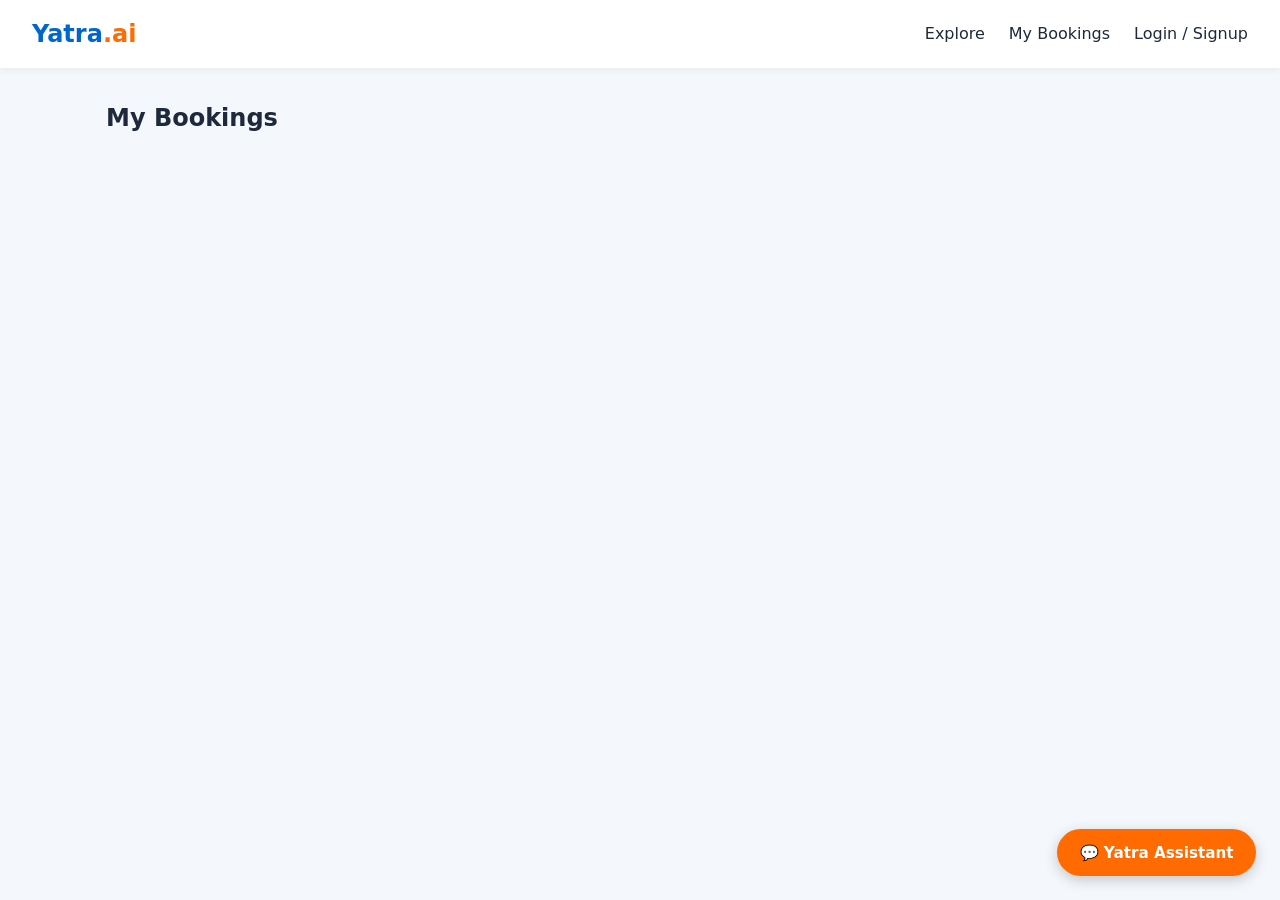
==== frontend/bookings.html @ 134d505e "S2: complete Yatra app with GitHub Actions CI" ====
<!DOCTYPE html>
<html lang="en">
<head>
  <meta charset="UTF-8" />
  <title>My Bookings - Yatra</title>
  <link rel="stylesheet" href="style.css" />
</head>
<body>
  <nav id="navbar"></nav>
  <div class="container">
    <h2 style="margin-bottom:1rem;">My Bookings</h2>
    <div id="bookings-list" class="grid"></div>
  </div>

  <script src="app.js"></script>
  <script src="chat.js"></script>
  <script>
    async function loadBookings() {
      if (!getToken()) {
        window.location.href = "login.html";
        return;
      }
      const list = document.getElementById("bookings-list");
      try {
        const bookings = await apiFetch("/bookings");
        if (!bookings.length) {
          list.innerHTML = "<p>No bookings yet. Go explore!</p>";
          return;
        }
        list.innerHTML = bookings.map(b => `
          <div class="card item-card">
            <div>
              <span class="badge ${b.status}">${b.status.toUpperCase()}</span>
              <h3 style="margin-top:0.5rem;">Booking #${b.id} (${b.item_type})</h3>
              <p style="color:var(--muted); font-size:0.9rem;">Date: ${b.travel_date} · Travellers: ${b.travellers}</p>
              <p class="price" style="margin-top:0.4rem;">₹${b.amount}</p>
            </div>
            <div style="display:flex; gap:0.5rem; flex-wrap:wrap;">
              ${b.status === "pending_payment" ? `<button class="btn-accent" onclick="payBooking(${b.id})">Pay Now</button>` : ""}
              ${b.status === "confirmed" ? `<button class="btn-outline" onclick="viewReceipt(${b.id})">Receipt</button>` : ""}
              ${b.status !== "cancelled" ? `<button class="btn-outline" onclick="editBooking(${b.id}, '${b.travel_date}',${b.travellers})">Edit</button>` : ""}
              ${b.status !== "cancelled" ? `<button class="btn-danger" onclick="cancelBooking(${b.id})">Cancel</button>` : ""}
            </div>
          </div>
        `).join("");
      } catch (err) {
        list.innerHTML = `<p style="color:var(--danger)">${err.message}</p>`;
      }
    }

    async function editBooking(bookingId, currentDate, currentTravellers) {
      const newDate = prompt("Enter new travel date (YYYY-MM-DD):", currentDate);
      if (!newDate) return;
      const newTravellersStr = prompt("Enter number of travellers (1-10):", String(currentTravellers));
      if (!newTravellersStr) return;
      const newTravellers = parseInt(newTravellersStr, 10);

      try {
        await apiFetch(`/bookings/${bookingId}`, {
          method: "PATCH",
          body: JSON.stringify({ travel_date: newDate, travellers: newTravellers }),
        });
        alert("Booking updated!");
        loadBookings();
      } catch (err) {
        alert(`Update failed: ${err.message}`);
      }
    }

    async function payBooking(bookingId) {
      const card = prompt("Enter 16-digit card number (use 4111111111111111 for success, 4000000000000002 to test failure):", "4111111111111111");
      if (!card) return;
      try {
        await apiFetch(`/bookings/${bookingId}/pay`, {
          method: "POST",
          body: JSON.stringify({ card_number: card }),
        });
        alert("Payment successful!");
        loadBookings();
      } catch (err) {
        alert(`Payment failed: ${err.message}`);
      }
    }
---- frontend/style.css ----
:root {
  --primary: #0066cc;
  --primary-dark: #004c99;
  --accent: #ff6b00;
  --bg: #f4f7fb;
  --card: #ffffff;
  --text: #1e293b;
  --muted: #64748b;
  --border: #e2e8f0;
  --danger: #dc2626;
  --success: #16a34a;
}

* { box-sizing: border-box; margin: 0; padding: 0; font-family: 'Segoe UI', system-ui, sans-serif; }
body { background: var(--bg); color: var(--text); line-height: 1.5; padding-bottom: 80px; }

nav {
  background: var(--card);
  padding: 1rem 2rem;
  display: flex;
  justify-content: space-between;
  align-items: center;
  box-shadow: 0 2px 8px rgba(0,0,0,0.06);
  position: sticky;
  top: 0;
  z-index: 100;
}
.logo { font-size: 1.5rem; font-weight: 800; color: var(--primary); text-decoration: none; }
.logo span { color: var(--accent); }
.nav-links { display: flex; gap: 1.5rem; align-items: center; }
.nav-links a { text-decoration: none; color: var(--text); font-weight: 500; }
.nav-links a:hover { color: var(--primary); }

.container { max-width: 1100px; margin: 2rem auto; padding: 0 1rem; }
.hero {
  background: linear-gradient(135deg, var(--primary), #003366);
  color: white;
  padding: 3.5rem 2rem;
  border-radius: 16px;
  text-align: center;
  margin-bottom: 2rem;
}
.hero h1 { font-size: 2.4rem; margin-bottom: 0.5rem; }

.card {
  background: var(--card);
  padding: 1.5rem;
  border-radius: 12px;
  border: 1px solid var(--border);
  box-shadow: 0 2px 6px rgba(0,0,0,0.04);
}
.search-bar { display: grid; grid-template-columns: repeat(auto-fit, minmax(160px, 1fr)); gap: 1rem; margin-bottom: 1.5rem; }
input, select, button {
  padding: 0.7rem 1rem;
  border-radius: 8px;
  border: 1px solid var(--border);
  font-size: 0.95rem;
}
button {
  background: var(--primary);
  color: white;
  border: none;
  font-weight: 600;
  cursor: pointer;
  transition: 0.2s;
}
button:hover { background: var(--primary-dark); }
button.btn-accent { background: var(--accent); }
button.btn-danger { background: var(--danger); }
button.btn-outline { background: transparent; border: 1px solid var(--primary); color: var(--primary); }

.tabs { display: flex; gap: 0.5rem; margin-bottom: 1.5rem; }
.tab-btn { background: #e2e8f0; color: var(--text); }
.tab-btn.active { background: var(--primary); color: white; }

.grid { display: grid; grid-template-columns: repeat(auto-fill, minmax(300px, 1fr)); gap: 1.2rem; }
.item-card { display: flex; flex-direction: column; justify-content: space-between; gap: 0.8rem; }
.badge {
  display: inline-block;
  padding: 0.2rem 0.6rem;
  border-radius: 999px;
  font-size: 0.75rem;
  font-weight: 600;
  background: #e0f2fe;
  color: var(--primary);
}
.badge.confirmed { background: #dcfce7; color: var(--success); }
.badge.cancelled { background: #fee2e2; color: var(--danger); }
.price { font-size: 1.3rem; font-weight: 700; color: var(--primary); }

#chat-toggle {
  position: fixed;
  bottom: 24px;
  right: 24px;
  border-radius: 50px;
  padding: 0.9rem 1.4rem;
  background: var(--accent);
  box-shadow: 0 4px 14px rgba(0,0,0,0.2);
  z-index: 1000;
}
#chat-window {
  position: fixed;
  bottom: 85px;
  right: 24px;
  width: 360px;
  max-width: 92vw;
  height: 480px;
  background: var(--card);
  border-radius: 14px;
  box-shadow: 0 8px 30px rgba(0,0,0,0.18);
  display: none;
  flex-direction: column;
  overflow: hidden;
  border: 1px solid var(--border);
  z-index: 1000;
}
#chat-header {
  background: var(--primary);
  color: white;
  padding: 0.9rem 1rem;
  font-weight: 600;
  display: flex;
  justify-content: space-between;
}
#chat-messages {
  flex: 1;
  padding: 1rem;
  overflow-y: auto;
  display: flex;
  flex-direction: column;
  gap: 0.7rem;
  background: #f8fafc;
}
.msg { padding: 0.65rem 0.9rem; border-radius: 10px; max-width: 82%; font-size: 0.9rem; white-space: pre-wrap; }
.msg.user { background: var(--primary); color: white; align-self: flex-end; }
.msg.bot { background: white; border: 1px solid var(--border); align-self: flex-start; }
.confirm-box { background: #fff7ed; border: 1px solid var(--accent); padding: 0.7rem; border-radius: 8px; margin-top: 0.4rem; }
#chat-form { display: flex; border-top: 1px solid var(--border); padding: 0.5rem; gap: 0.4rem; }
#chat-form input { flex: 1; border: none; outline: none; }
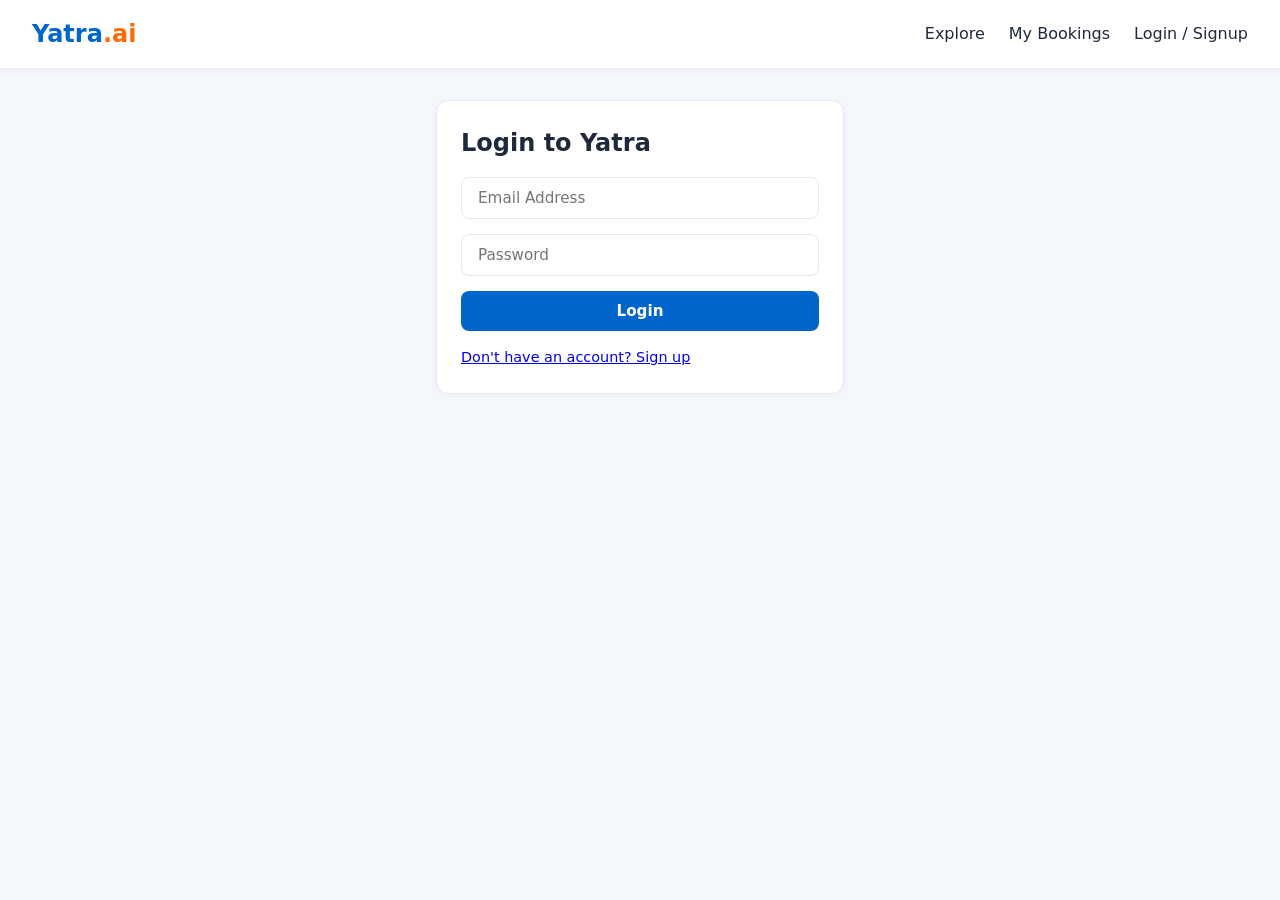
==== commit 2d4cc134: "Fix My Bookings rendering and cancel/receipt endpoints" ====
--- a/frontend/bookings.html
+++ b/frontend/bookings.html
@@ -1,4 +1,4 @@
-<!DOCTYPE html>
+﻿<!DOCTYPE html>
 <html lang="en">
 <head>
   <meta charset="UTF-8" />
@@ -9,7 +9,7 @@
   <nav id="navbar"></nav>
   <div class="container">
     <h2 style="margin-bottom:1rem;">My Bookings</h2>
-    <div id="bookings-list" class="grid"></div>
+    <div id="bookings-list" class="grid"><p>Loading bookings...</p></div>
   </div>
 
   <script src="app.js"></script>
@@ -23,28 +23,28 @@
       const list = document.getElementById("bookings-list");
       try {
         const bookings = await apiFetch("/bookings");
-        if (!bookings.length) {
-          list.innerHTML = "<p>No bookings yet. Go explore!</p>";
+        if (!bookings || !bookings.length) {
+          list.innerHTML = "<p>No bookings yet. <a href='search.html'>Go explore!</a></p>";
           return;
         }
         list.innerHTML = bookings.map(b => `
           <div class="card item-card">
             <div>
               <span class="badge ${b.status}">${b.status.toUpperCase()}</span>
-              <h3 style="margin-top:0.5rem;">Booking #${b.id} (${b.item_type})</h3>
+              <h3 style="margin-top:0.5rem;">Booking #${b.id} (${b.item_title || b.item_type})</h3>
               <p style="color:var(--muted); font-size:0.9rem;">Date: ${b.travel_date} · Travellers: ${b.travellers}</p>
               <p class="price" style="margin-top:0.4rem;">₹${b.amount}</p>
             </div>
             <div style="display:flex; gap:0.5rem; flex-wrap:wrap;">
               ${b.status === "pending_payment" ? `<button class="btn-accent" onclick="payBooking(${b.id})">Pay Now</button>` : ""}
               ${b.status === "confirmed" ? `<button class="btn-outline" onclick="viewReceipt(${b.id})">Receipt</button>` : ""}
-              ${b.status !== "cancelled" ? `<button class="btn-outline" onclick="editBooking(${b.id}, '${b.travel_date}',${b.travellers})">Edit</button>` : ""}
+              ${b.status !== "cancelled" ? `<button class="btn-outline" onclick="editBooking(${b.id}, '${b.travel_date}', ${b.travellers})">Edit</button>` : ""}
               ${b.status !== "cancelled" ? `<button class="btn-danger" onclick="cancelBooking(${b.id})">Cancel</button>` : ""}
             </div>
           </div>
         `).join("");
       } catch (err) {
-        list.innerHTML = `<p style="color:var(--danger)">${err.message}</p>`;
+        list.innerHTML = `<p style="color:var(--danger)">Error: ${err.message}</p>`;
       }
     }
 
@@ -54,7 +54,6 @@
       const newTravellersStr = prompt("Enter number of travellers (1-10):", String(currentTravellers));
       if (!newTravellersStr) return;
       const newTravellers = parseInt(newTravellersStr, 10);
-
       try {
         await apiFetch(`/bookings/${bookingId}`, {
           method: "PATCH",
@@ -68,7 +67,7 @@
     }
 
     async function payBooking(bookingId) {
-      const card = prompt("Enter 16-digit card number (use 4111111111111111 for success, 4000000000000002 to test failure):", "4111111111111111");
+      const card = prompt("Enter 16-digit card number (use 4111111111111111 for success):", "4111111111111111");
       if (!card) return;
       try {
         await apiFetch(`/bookings/${bookingId}/pay`, {
@@ -80,4 +79,35 @@
       } catch (err) {
         alert(`Payment failed: ${err.message}`);
       }
-    }+    }
+
+    async function cancelBooking(bookingId) {
+      if (!confirm("Are you sure you want to cancel this booking?")) return;
+      try {
+        await apiFetch(`/bookings/${bookingId}/cancel`, { method: "POST" });
+        alert("Booking cancelled!");
+        loadBookings();
+      } catch (err) {
+        alert(`Cancel failed: ${err.message}`);
+      }
+    }
+
+    async function viewReceipt(bookingId) {
+      try {
+        const res = await fetch(`${API_BASE}/bookings/${bookingId}/receipt`, {
+          headers: { Authorization: `Bearer ${getToken()}` }
+        });
+        if (!res.ok) throw new Error("Failed to load receipt");
+        const html = await res.text();
+        const win = window.open("", "_blank");
+        win.document.write(html);
+        win.document.close();
+      } catch (err) {
+        alert(err.message);
+      }
+    }
+
+    loadBookings();
+  </script>
+</body>
+</html>
